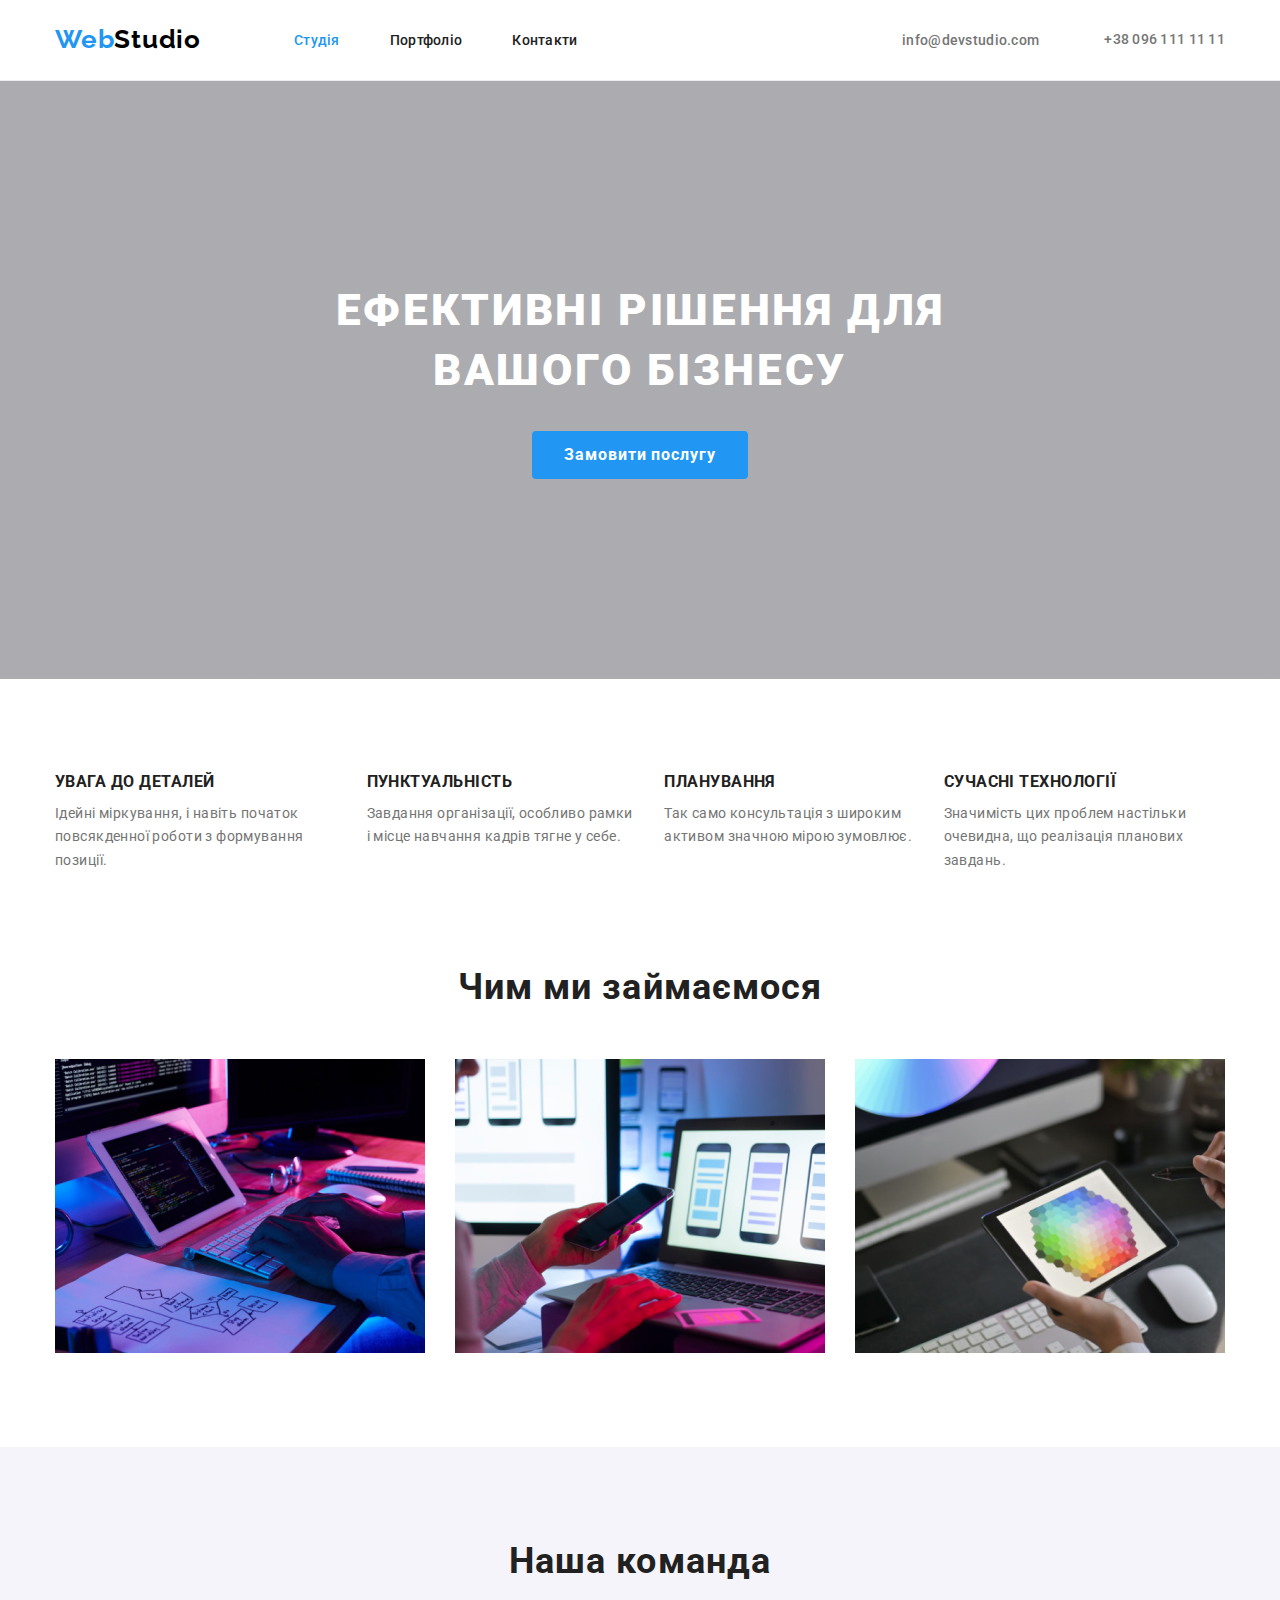
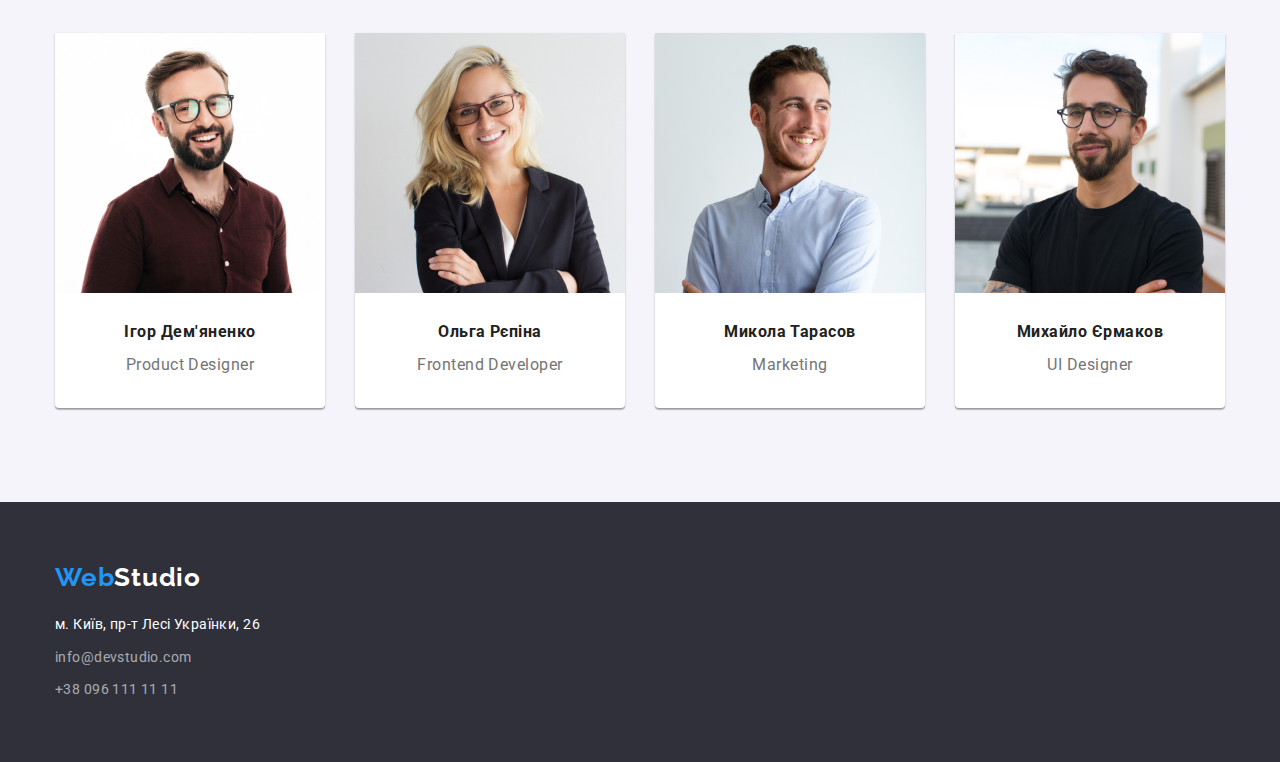
==== index.html @ 18ef6260 "Додано shadow" ====
<!DOCTYPE html>
<html lang="uk">
  <head>
    <meta charset="UTF-8" />
    <meta http-equiv="X-UA-Compatible" content="IE=edge" />
    <meta name="viewport" content="width=device-width, initial-scale=1.0" />
    <link rel="preconnect" href="https://fonts.googleapis.com" />
    <link rel="preconnect" href="https://fonts.gstatic.com" crossorigin />
    <link
      href="https://fonts.googleapis.com/css2?family=Raleway:wght@700&family=Roboto:wght@400;500;700;900&display=swap"
      rel="stylesheet"
    />
    <link
      rel="stylesheet"
      href="https://cdnjs.cloudflare.com/ajax/libs/modern-normalize/1.1.0/modern-normalize.min.css"
    />
    <link rel="stylesheet" href="./css/styles.css" />
    <title>Студія</title>
  </head>
  <body>
    <header>
      <div class="container header-container">
        <div class="header-left">
          <div class="logo-logo">
            <a href="index.html"
              ><span class="logo-blue">Web<span class="logo-black">Studio</span></span></a
            >
          </div>
          <nav class="nav-links">
            <ul class="navigation">
              <li class="navi"><a class="menu active" href="./index.html">Студія</a></li>
              <li class="navi"><a class="menu" href="./portfolio.html">Портфоліо</a></li>
              <li class="navi"><a class="menu" href="">Контакти</a></li>
            </ul>
          </nav>
        </div>

        <div class="header-right">
          <ul class="navigation">
            <li class="navi">
              
              <a class="web-link" href="mailto:info@devstudio.com">info@devstudio.com</a><svg class="icon">
              <use href="./images/symbol-defs.svg#mail"></use>
          </svg>
            </li>
            <li class="navi"><a class="cell" href="call:+3809611111">+38 096 111 11 11</a></li>
          </ul>
        </div>
      </div>
    </header>

    <main>
      <section class="hero">
        <h1>
          Ефективні рішення для<br />
          вашого бізнесу
        </h1>
        <button class="button-1" type="button">Замовити послугу</button>
      </section>
      <section class="section about-us-1">
        <div class="container">
          <!-- <h2>Опис контенту</h2> -->
          <ul class="about-us">
            <li>
              <h3>УВАГА ДО ДЕТАЛЕЙ</h3>
              <p class="tech-skills">
                Ідейні міркування, і навіть початок повсякденної роботи з формування позиції.
              </p>
            </li>
            <li>
              <h3>ПУНКТУАЛЬНІСТЬ</h3>
              <p class="tech-skills">
                Завдання організації, особливо рамки і місце навчання кадрів тягне у себе.
              </p>
            </li>
            <li>
              <h3>ПЛАНУВАННЯ</h3>
              <p class="tech-skills">
                Так само консультація з широким активом значною мірою зумовлює.
              </p>
            </li>
            <li>
              <h3>СУЧАСНІ ТЕХНОЛОГІЇ</h3>
              <p class="tech-skills">
                Значимість цих проблем настільки очевидна, що реалізація планових завдань.
              </p>
            </li>
          </ul>
        </div>
      </section>
      <section class="what-do-we-do">
        <h2>Чим ми займаємося</h2>
        <div class="container">
          <ul class="about-us">
            <li><img src="images/1.jpg" alt="програмування на компютері" width="370" /></li>
            <li>
              <img src="images/2.jpg" alt="розробка додатку для мобільних пристроїв" width="370" />
            </li>
            <li><img src="images/3.jpg" alt="робота з кольорами на планшеті" width="370" /></li>
          </ul>
        </div>
      </section>
      <section class="our-team">
        <h2>Наша команда</h2>
        <div class="container">
          <ul class="stuff">
            <li>
              <img src="images/man1.jpg" alt="Чоловік в окулярах" width="270" />

              <div class="person">
                <h3>Ігор Дем'яненко</h3>
                <p>Product Designer</p>
              </div>
            </li>
            <li>
              <img src="images/woman.jpg" alt="жінка-блондинка" width="270" />

              <div class="person">
                <h3>Ольга Рєпіна</h3>
                <p>Frontend Developer</p>
              </div>
            </li>
            <li>
              <img src="images/man2.jpg" alt="маркетолог" width="270" />

              <div class="person">
                <h3>Микола Тарасов</h3>
                <p>Marketing</p>
                
              </div>
            </li>
            <li>
              <img src="images/man3.jpg" alt="дизайнер" width="270" />

              <div class="person">
                <h3>Михайло Єрмаков</h3>
                <p>UI Designer</p>
              </div>
            </li>
          </ul>
        </div>
      </section>
    </main>
    <footer class="footer">
      <div class="container">
        <div class="container-logo">
          <a href="index.html"
            ><span class="logo-blue">Web<span class="logo-white">Studio</span></span></a
          >
        </div>
        <address class="address">
          <ul class="footer-address">
            <li>
              <a class="place" href="" target="_blank" rel="noopener noreferrer"
                >м. Київ, пр-т Лесі Українки, 26</a
              >
            </li>
            <li><a class="web-link-2" href="mailto:info@devstudio.com">info@devstudio.com</a></li>
            <li><a class="cell-2" href="call:+3809611111">+38 096 111 11 11</a></li>
          </ul>
        </address>
      </div>
    </footer>
  </body>
</html>
---- css/styles.css ----
:root {
  --primary-text-color: #212121;
  --secondary-text-color: #757575;
  --blue-color: #2196f3;
  --white-color: #fff;
  --lightgray-color: #f5f4fa;
}

body {
  font-family: Roboto, sans-serif;
  margin: 0;
}

li {
  margin-left: 0;
}

ul {
  list-style-type: none;
}
a {
  text-decoration: none;
}
.address {
  font-style: normal;
}
address ul {
  padding-left: 0;
}

/* оформляємо header */

header {
  /* width: 1600px; */

  /* padding-top: 24px;
  padding-bottom: 25px; */
  border-bottom: 1px solid #ececec;
}
.header {
  display: flex;
  justify-content: space-between;
  /* margin: 0 auto; */
}

/* logo */



.logo-main {
  margin-right: 93px;
}

.logo-logo{
  padding-bottom: 25px;
  padding-top:24px;
}

.logo-blue {
  margin-right:93px;


  font-family: 'Raleway';
  font-weight: 700;
  font-size: 26px;
  line-height: 1.19;
  /* identical to box height*/

  letter-spacing: 0.03em;

  color: #2196f3;
}

.logo-black {
  color: #000000;
  font-family: 'Raleway';
  font-weight: 700;
  font-size: 26px;
  line-height: 1.19;
  text-decoration: none;
}
.logo-white {
  color: #fff;
  font-family: 'Raleway';
  font-weight: 700;
  font-size: 26px;
  line-height: 1.19;
  text-decoration: none;
}

.navigation {
  display: flex;
  /* justify-content: space-between; */
}

.header-menu {
  display: flex;
  /* justify-content: space-between; */
}

.menu:last-child {
  margin-right: 0;
}

/* .navigation li:not(:last-child) {
  margin-right: 50px;
} */

.navigation:last-child {
  margin-right: 0;
}

.navigation .navi + .navi {
  margin-left: 50px;
}
/* .navigation-2{
  margin-left: auto;
  display: flex;
justify-content: end;
} */

.menu {
  font-family: 'Roboto';

  font-weight: 500;
  font-size: 14px;
  line-height: 1.14;
  letter-spacing: 0.02em;

  color: #212121;
}

.active {
  color: var(--blue-color);
}

.menu:hover,
.menu:focus {
  color: var(--blue-color);
}

.cell {
  color: var(--secondary-text-color);

  font-weight: 500;
  font-size: 14px;
  line-height: 1.14;
  letter-spacing: 0.02em;
}

.cell:hover,
.cell:focus {
  color: var(--blue-color);
}

.cell-2 {
  /* color: var(--secondary-text-color); */
  color: rgba(255, 255, 255, 0.6);

  /* font-weight: 400; */
  font-size: 14px;
  line-height: 1.7;
  /* or 171% */

  letter-spacing: 0.03em;
}

.cell-2:hover,
.cell-2:focus {
  color: var(--blue-color);
}

.web-link {
  color: var(--secondary-text-color);
  font-weight: 500;
  font-size: 14px;
  line-height: 1.14;
  letter-spacing: 0.02em;
}

.web-link:hover,
.web-link:focus {
  color: var(--blue-color);
}

.web-link-2 {
  /* color: var(--secondary-text-color); */
  color: rgba(255, 255, 255, 0.6);
  /* font-weight: 400; */
  font-size: 14px;
  line-height: 1.7;
  /* or 171% */

  letter-spacing: 0.03em;
}
.web-link-2:hover,
.web-link-2:focus {
  color: var(--blue-color);
}

/* contacst-header */
.contacts {
  display: flex;
}

.header {
  /* margin-left: auto;
  margin-right: auto; */

  display: flex;
  justify-content: space-between;
}
.place {
  /* font-weight: 400; */
  font-size: 14px;
  line-height: 1.7;
  padding-top: 0px;
  /* or 171% */

  letter-spacing: 0.03em;
  color: var(--white-color);
}

/*HERO*/

.hero {
  background-image: linear-gradient(rgba(47, 48, 58, 0.4), rgba(47, 48, 58, 0.4)), url(../images/img.jpg);
  background-position: center;
  background-repeat:no-repeat;
  background-size: cover;
  /* background-color: #2f303a; */
  padding-top: 200px;
  padding-bottom: 200px;
  background-size:100%;

}

h1 {
  margin: 0;
  margin-bottom: 30px;
  font-weight: 900;
  font-size: 44px;
  line-height: 1.36;

  text-align: center;
  letter-spacing: 0.06em;
  text-transform: uppercase;

  color: #ffffff;
}
h2 {
  text-align: center;
  font-weight: 700;
  font-size: 36px;
  line-height: 1.16;
  /* text-align: center; */
  letter-spacing: 0.03em;

  color: #212121;
}

h3 {
  font-weight: 700;
  font-size: 16px;
  line-height: 1.14;
  letter-spacing: 0.03em;

  color: #212121;
}

p {
  font-size: 16px;
  line-height: 1.7;

  letter-spacing: 0.03em;

  color: #757575;
}

/* container measurements */
/* container{
  width: 1170px;
  background-color: teal;
} */
.container {
  width: 100%;
  max-width: 1200px;
  /* outline: 5px solid teal; */
  margin-left: auto;
  margin-right: auto;
  padding-left: 15px;
  padding-right: 15px;

  /* justify-content: space-between; */

  /* flex-direction: column; */
  /* align-items: baseline; */
}
.header-container {
  display: flex;
  align-items: center;
  justify-content: space-between;
}

.header-left {
  
  display: flex;
  align-items: center;
}

/* NAVIGATION LINKS */
.nav-links {
  margin-left: auto;
  justify-content: space-between;
}

.navigation:first-child {
  padding-left: 0;
}

.header-links {
  display: flex;
  justify-content: space-between;
}

.about-us {
  /* font-family: 'Roboto'; */

  /* font-weight: 400; */
  font-size: 14px;
  line-height: 1.7;
  /* or 171% */
  padding-left: 0;
  letter-spacing: 0.03em;
  text-align: left;
  color: #757575;
  display: flex;
  /* flex-direction: row; */
  margin-top: 0;
  margin-bottom: 0;
}

.about-us-1 {
  /* font-family: 'Roboto'; */

  /* font-weight: 400; */
  font-size: 14px;
  line-height: 1.7;
  /* or 171% */

  letter-spacing: 0.03em;
  text-align: left;
  color: #757575;
  display: flex;
  /* flex-direction: row; */
  margin-top: 0;
  /* padding-top: 94px;
  padding-bottom: 94px; */
}

.about-us h3 {
  margin: 0;
}

.about-us p {
  margin-bottom: 0;
  text-align: left;
  font-size: 14px;
}
.about-us h3 {
  margin-bottom: 10px;
}

.about-us li + li {
  padding-left: 30px;
}

.section {
  padding-top: 94px;
  padding-bottom: 94px;
}

.our-team {
  background-color: var(--lightgray-color);
  padding-top: 94px;
  padding-bottom: 94px;
}

.our-team h2 {
  margin-bottom: 50px;
  margin-top: 0;
}

.stuff {
  margin: 0;
  text-align: center;
  display: flex;
  padding-left: 0px;
}

.stuff li {
  background-color: var(--white-color);
  box-shadow: 0px 1px 3px rgba(0, 0, 0, 0.12), 0px 1px 1px rgba(0, 0, 0, 0.14),
    0px 2px 1px rgba(0, 0, 0, 0.2);
  border-radius: 0px 0px 4px 4px;
  margin-left: 30px;
}
.stuff li:first-child {
  margin-left: 0;
}

.person {
  padding: 30px;
}

.person h3,
p {
  margin: 0;
}

.person h3 {
  margin-bottom: 10px;
}

section.about-us ul > li > p {
  font-size: 14px;
  line-height: 1.7;
}

/* WHAT-DO-WE-DO */
.what-do-we-do {
  padding-bottom: 94px;
}

.what-do-we-do h2 {
  margin-bottom: 50px;
  margin-top: 0;
}

.button-list-direction {
  display: flex;
  justify-content: center;
  /* margin-top: 94px; */
  margin-bottom: 50px;
  margin-top: 0;
}

.bml {
  margin-left: 8px;
}

.button-list {
  font-family: inherit;

  color: var(--primary-text-color);

  padding: 6px 22px;

  /* margin-left: 8px; */
  width: 130px;
  height: 38px;
  font-weight: 500;
  font-size: 16px;
  line-height: 1.6;

  text-align: center;
  letter-spacing: 0.03em;

  background: #f5f4fa;
  border-radius: 4px;
  text-decoration: none;
  border: 0px;
  cursor: pointer;
}

.button-list-1 {
  color: var(--primary-text-color);
  font-family: inherit;
  padding: 6px 25px;
  /* width: 130px; */
  min-height: 38px;
  font-weight: 500;
  font-size: 16px;
  line-height: 1.6;
  /* identical to box height, or 162% */

  text-align: center;
  letter-spacing: 0.03em;

  background: #f5f4fa;
  border-radius: 4px;
  text-decoration: none;
  border: 0px;
  cursor: pointer;
}

.button-list-direction .bl {
  margin-left: 0;
}

.button-list-direction .bl + .bl {
  margin-left: 0;
}

/* .button-list:first-child{
  margin-left: 0;
} */

.button-list:hover,
.button-list:focus {
  background: var(--blue-color);
  box-shadow: 0px 3px 1px rgba(0, 0, 0, 0.1), 0px 1px 2px rgba(0, 0, 0, 0.08), 0px 2px 2px rgba(0, 0, 0, 0.12);
}

.button-list-1:hover,
.button-list-1:focus {
  background: var(--blue-color);
  box-shadow: 0px 3px 1px rgba(0, 0, 0, 0.1), 0px 1px 2px rgba(0, 0, 0, 0.08), 0px 2px 2px rgba(0, 0, 0, 0.12);
}

.button-list > a {
  color: var(--primary-text-color);
  text-decoration: none;
}

.button-list:hover,
.button-list:focus {
  color: var(--white-color);
}

.button-list-1:hover,
.button-list-1:focus {
  color: var(--white-color);
}

.button-1 {
  background-color: var(--blue-color);
  color: var(--white-color);
  /* font-family: 'Roboto'; */
  margin: auto;
  font-weight: 700;
  font-size: 16px;
  line-height: 1.8;
  /* identical to box height, or 188% */

  display: flex;
  align-items: center;
  text-align: center;
  letter-spacing: 0.06em;
  border: 0px;
  border-radius: 4px;
  cursor: pointer;
  padding: 10px 32px;
}

.button-1 > a {
  color: var(--white-color);
  text-decoration: none;
}

/* work-list */
.work-list {
  display: flex;
  flex-wrap: wrap;
  gap: 30px;
  padding-left:0;
  
}

/* work-list */
/* .work-list {
  margin-bottom: 0;
} */


/* .work-list .work-list-card:nth-child(1n+0){
margin-left:30px;
} */

.work-list li {
  /* margin-bottom: 30px; */
  margin-right: 0px;
  border: 0px solid black;
  background: #ffffff;
  
}

.work-list li:hover{
  box-shadow: 0px 1px 1px rgba(0, 0, 0, 0.12), 0px 4px 4px rgba(0, 0, 0, 0.06), 1px 4px 6px rgba(0, 0, 0, 0.16);
}

img {
  display: block;
}

/* .work-list .work-list-card +.work-list-card{
   margin-left: 30px;

} */

.work-list-card-2 {
  margin-right: 30px;
}
.work-list-card-2:nth-child(3n) {
  margin-right: 0;
}

.work-list-card {
  /* margin-left: 30px; */
  /* border: 1px solid #EEEEEE; */
}

.work-list-card:first-child {
  margin-left: 0px;
}

/* .work-list-card:nth-child(4n){
margin-left:0px;
} */

.work-list-card:nth-child(4),
.work-list-card:nth-child(7) {
  margin-left: 0px;
}

.work-list-card:nth-last-child(-n + 3) {
  margin-bottom: 0;
}

.work-list > li > h2 {
  /* font-family: 'Roboto'; */
  text-align: left;
  font-weight: 700;
  font-size: 18px;
  line-height: 2;
}

.card {
  padding: 20px 24px;
  border-left: 1px solid #eeeeee;
  border-right: 1px solid #eeeeee;
  border-bottom: 1px solid #eeeeee;
}

.work-list-card li {
  margin: 0;
}

.card > h2 {
  text-align: left;
  font-weight: 700;
  font-size: 18px;
  line-height: 2;
  margin: 0;
}

/* footer */
.footer {
  background-color: #2f303a;
  padding-top: 60px;
  padding-bottom: 60px;
}

.container-2 {
  display: flex;
  justify-content: center;
}

.container-logo {
  margin-top: 0px;
  margin-bottom: 20px;
}

.footer-address {
  margin-bottom: 0px;
  margin-top: 0px;
  display: flex;
  flex-direction: column;
  justify-content: space-between;
}

.footer-address li {
  margin-bottom: 9px;
}
.footer-address li:last-of-type {
  margin-bottom: 0;
}


/* ICONS */
.icon{
  width: 15px;
  height: 15px;
}
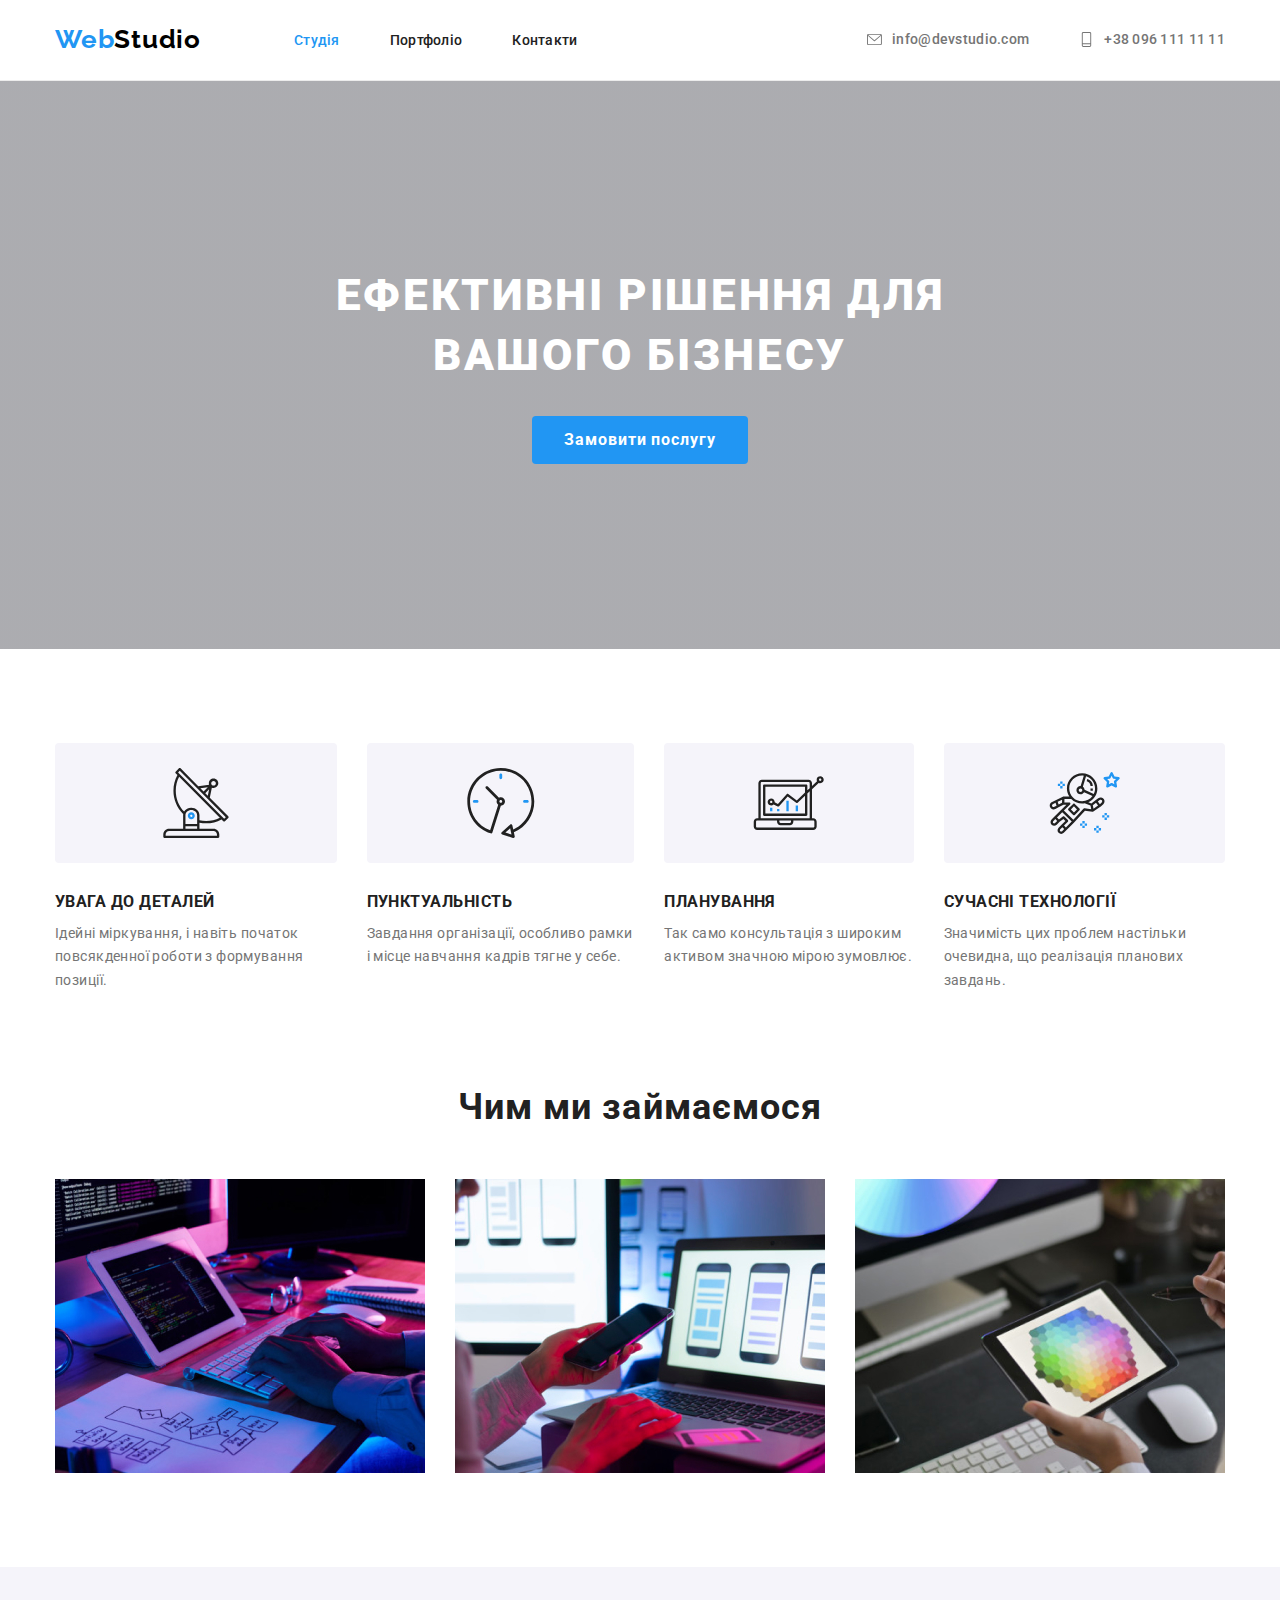
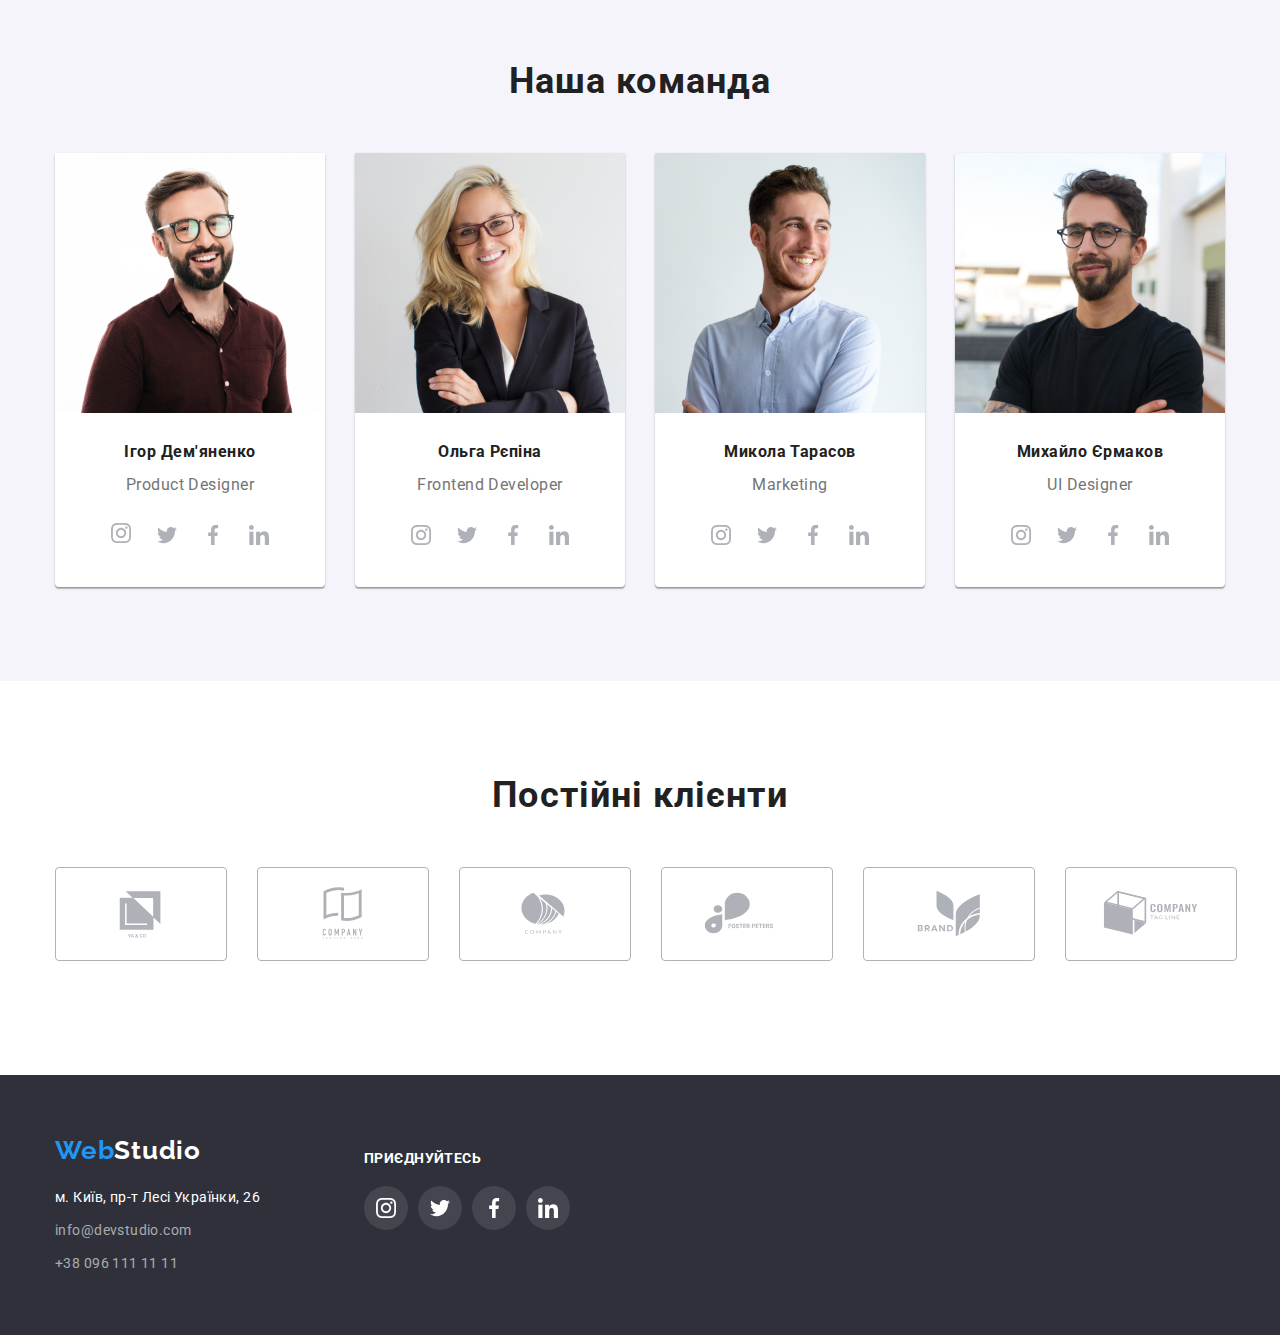
==== commit 1f6b046f: "Здача ДЗ№4" ====
--- a/index.html
+++ b/index.html
@@ -37,13 +37,20 @@
 
         <div class="header-right">
           <ul class="navigation">
+            
             <li class="navi">
               
-              <a class="web-link" href="mailto:info@devstudio.com">info@devstudio.com</a><svg class="icon">
-              <use href="./images/symbol-defs.svg#mail"></use>
-          </svg>
-            </li>
-            <li class="navi"><a class="cell" href="call:+3809611111">+38 096 111 11 11</a></li>
+              <a class="web-link" href="mailto:info@devstudio.com"><svg  class="icon">
+                <use href="./images/symbol-defs.svg#icon-mail"></use>
+              </svg>info@devstudio.com</a
+              >
+            </li>
+            
+            <li class="navi">
+              
+              <a class="web-link" href="call:+3809611111"><svg  class="icon">
+                <use href="./images/symbol-defs.svg#icon-tel"></use>
+              </svg>+38 096 111 11 11</a></li>
           </ul>
         </div>
       </div>
@@ -62,24 +69,36 @@
           <!-- <h2>Опис контенту</h2> -->
           <ul class="about-us">
             <li>
+              <svg  class="icon-section-1">
+                <use href="./images/symbol-defs.svg#icon-anthena"></use>
+              </svg>
               <h3>УВАГА ДО ДЕТАЛЕЙ</h3>
               <p class="tech-skills">
                 Ідейні міркування, і навіть початок повсякденної роботи з формування позиції.
               </p>
             </li>
             <li>
+               <svg  class="icon-section-1">
+                <use href="./images/symbol-defs.svg#icon-clock"></use>
+              </svg>
               <h3>ПУНКТУАЛЬНІСТЬ</h3>
               <p class="tech-skills">
                 Завдання організації, особливо рамки і місце навчання кадрів тягне у себе.
               </p>
             </li>
             <li>
+               <svg  class="icon-section-1">
+                <use href="./images/symbol-defs.svg#icon-diagram"></use>
+              </svg>
               <h3>ПЛАНУВАННЯ</h3>
               <p class="tech-skills">
                 Так само консультація з широким активом значною мірою зумовлює.
               </p>
             </li>
             <li>
+               <svg  class="icon-section-1">
+                <use href="./images/symbol-defs.svg#icon-astronaut"></use>
+              </svg>
               <h3>СУЧАСНІ ТЕХНОЛОГІЇ</h3>
               <p class="tech-skills">
                 Значимість цих проблем настільки очевидна, що реалізація планових завдань.
@@ -110,6 +129,35 @@
               <div class="person">
                 <h3>Ігор Дем'яненко</h3>
                 <p>Product Designer</p>
+                <!-- <ul>
+                  <li class="icn"><a href="http://"><svg  class="icon-personal">
+                <use href="./images/symbol-defs.svg#icon-instagram"></use>
+              </svg></a></li>
+                  <li><a href="http://"><svg  class="icon-personal">
+                <use href="./images/symbol-defs.svg#icon-instagram"></use>
+              </svg></a></li>
+                  <li><a href="http://"><svg  class="icon-personal">
+                <use href="./images/symbol-defs.svg#icon-instagram"></use>
+              </svg></a></li>
+                  <li><a href="http://"><svg  class="icon-personal">
+                <use href="./images/symbol-defs.svg#icon-instagram"></use>
+              </svg></a></li>
+                </ul> -->
+                <!-- !!!!!!!!!!!!!!!!!!!!!!!!!!!!Перший варіант!!!!!!!!!!!!!!!! -->
+                <div class="social-links-personal">
+                  <div class="icon-bg"><a href=""><svg  class="icon-personal">
+                <use href="./images/symbol-defs.svg#icon-instagram"></use>
+              </svg></a></div>
+              <a href=""><div class="icon-bg"><svg  class="icon-personal">
+                <use href="./images/symbol-defs.svg#icon-twitter"></use>
+              </svg></div></a>
+              <a href=""><div class="icon-bg"><svg  class="icon-personal">
+                <use href="./images/symbol-defs.svg#icon-facebook"></use>
+              </svg></div></a>
+              <a href=""><div class="icon-bg"><svg  class="icon-personal">
+                <use href="./images/symbol-defs.svg#icon-linkedin"></use>
+              </svg></div></a>
+              </div>
               </div>
             </li>
             <li>
@@ -118,6 +166,20 @@
               <div class="person">
                 <h3>Ольга Рєпіна</h3>
                 <p>Frontend Developer</p>
+                <div class="social-links-personal">
+                  <a href=""><div class="icon-bg"><svg  class="icon-personal">
+                <use href="./images/symbol-defs.svg#icon-instagram"></use>
+              </svg></div></a>
+              <a href=""><div class="icon-bg"><svg  class="icon-personal">
+                <use href="./images/symbol-defs.svg#icon-twitter"></use>
+              </svg></div></a>
+              <a href=""><div class="icon-bg"><svg  class="icon-personal">
+                <use href="./images/symbol-defs.svg#icon-facebook"></use>
+              </svg></div></a>
+              <a href=""><div class="icon-bg"><svg  class="icon-personal">
+                <use href="./images/symbol-defs.svg#icon-linkedin"></use>
+              </svg></div></a>
+              </div>
               </div>
             </li>
             <li>
@@ -126,7 +188,20 @@
               <div class="person">
                 <h3>Микола Тарасов</h3>
                 <p>Marketing</p>
-                
+                <div class="social-links-personal">
+                  <a href=""><div class="icon-bg"><svg  class="icon-personal">
+                <use href="./images/symbol-defs.svg#icon-instagram"></use>
+              </svg></div></a>
+              <a href=""><div class="icon-bg"><svg  class="icon-personal">
+                <use href="./images/symbol-defs.svg#icon-twitter"></use>
+              </svg></div></a>
+              <a href=""><div class="icon-bg"><svg  class="icon-personal">
+                <use href="./images/symbol-defs.svg#icon-facebook"></use>
+              </svg></div></a>
+              <a href=""><div class="icon-bg"><svg  class="icon-personal">
+                <use href="./images/symbol-defs.svg#icon-linkedin"></use>
+              </svg></div></a>
+              </div>
               </div>
             </li>
             <li>
@@ -135,14 +210,54 @@
               <div class="person">
                 <h3>Михайло Єрмаков</h3>
                 <p>UI Designer</p>
-              </div>
-            </li>
-          </ul>
+                <div class="social-links-personal">
+                  <a href=""><div class="icon-bg"><svg  class="icon-personal">
+                <use href="./images/symbol-defs.svg#icon-instagram"></use>
+              </svg></div></a>
+              <a href=""><div class="icon-bg"><svg  class="icon-personal">
+                <use href="./images/symbol-defs.svg#icon-twitter"></use>
+              </svg></div></a>
+              <a href=""><div class="icon-bg"><svg  class="icon-personal">
+                <use href="./images/symbol-defs.svg#icon-facebook"></use>
+              </svg></div></a>
+              <a href=""><div class="icon-bg"><svg  class="icon-personal">
+                <use href="./images/symbol-defs.svg#icon-linkedin"></use>
+              </svg></div></a>
+              </div>
+              </div>
+            </li>
+          </ul>
+        </div>
+      </section>
+      <section class="our-clients">
+        <div class="container">
+        <h2>Постійні клієнти</h2>
+        <ul class="brand">
+          <li><a href=""><svg width="106" height="60" class="icon-section-3">
+                <use href="./images/symbol-defs.svg#icon-logo"></use>
+              </svg></li></a>
+          <li><a href=""><svg  class="icon-section-3">
+                <use href="./images/symbol-defs.svg#icon-logo-1"></use>
+              </svg></li></a>
+          <li><a href=""><svg  class="icon-section-3">
+                <use href="./images/symbol-defs.svg#icon-logo-2"></use>
+              </svg></li></a>
+          <li><a href=""><svg  class="icon-section-3">
+                <use href="./images/symbol-defs.svg#icon-logo-3"></use>
+              </svg></li></a>
+          <li><a href=""><svg  class="icon-section-3">
+                <use href="./images/symbol-defs.svg#icon-logo-4"></use>
+              </svg></li></a>
+          <li><a href=""><svg  class="icon-section-3">
+                <use href="./images/symbol-defs.svg#icon-logo-5"></use>
+              </svg></li></a>
+        </ul>
         </div>
       </section>
     </main>
     <footer class="footer">
-      <div class="container">
+      <div class="container footer-container">
+       <div>
         <div class="container-logo">
           <a href="index.html"
             ><span class="logo-blue">Web<span class="logo-white">Studio</span></span></a
@@ -159,6 +274,27 @@
             <li><a class="cell-2" href="call:+3809611111">+38 096 111 11 11</a></li>
           </ul>
         </address>
+        </div>
+        <div>
+     
+<div class="footer-soc-links"><p class="footer-p">Приєднуйтесь</p>
+      <div class="footer-social-links">
+        
+                  <a href=""><div class="icon-bg-footer"><svg  class="icon-footer">
+                <use href="./images/symbol-defs.svg#icon-instagram"></use>
+              </svg></div></a>
+              <a href=""><div class="icon-bg-footer"><svg  class="icon-footer">
+                <use href="./images/symbol-defs.svg#icon-twitter"></use>
+              </svg></div>
+              <a href=""><div class="icon-bg-footer"><svg  class="icon-footer">
+                <use href="./images/symbol-defs.svg#icon-facebook"></use>
+              </svg></div></a>
+              <a href=""><div class="icon-bg-footer"><svg  class="icon-footer">
+                <use href="./images/symbol-defs.svg#icon-linkedin"></use>
+              </svg></div></a>
+              </div>
+              </div>
+               </div>
       </div>
     </footer>
   </body>
--- a/css/styles.css
+++ b/css/styles.css
@@ -45,20 +45,17 @@
 
 /* logo */
 
-
-
 .logo-main {
   margin-right: 93px;
 }
 
-.logo-logo{
+.logo-logo {
   padding-bottom: 25px;
-  padding-top:24px;
+  padding-top: 24px;
 }
 
 .logo-blue {
-  margin-right:93px;
-
+  margin-right: 93px;
 
   font-family: 'Raleway';
   font-weight: 700;
@@ -176,6 +173,9 @@
   font-size: 14px;
   line-height: 1.14;
   letter-spacing: 0.02em;
+  display: flex;
+  padding-top: 15px;
+  padding-bottom: 15px;
 }
 
 .web-link:hover,
@@ -224,15 +224,15 @@
 /*HERO*/
 
 .hero {
-  background-image: linear-gradient(rgba(47, 48, 58, 0.4), rgba(47, 48, 58, 0.4)), url(../images/img.jpg);
+  background-image: linear-gradient(rgba(47, 48, 58, 0.4), rgba(47, 48, 58, 0.4)),
+    url(../images/img.jpg);
   background-position: center;
-  background-repeat:no-repeat;
+  background-repeat: no-repeat;
   background-size: cover;
   /* background-color: #2f303a; */
-  padding-top: 200px;
-  padding-bottom: 200px;
-  background-size:100%;
-
+  padding-top: 185px;
+  padding-bottom: 185px;
+  background-size: 100%;
 }
 
 h1 {
@@ -303,7 +303,6 @@
 }
 
 .header-left {
-  
   display: flex;
   align-items: center;
 }
@@ -324,8 +323,8 @@
 }
 
 .about-us {
-  /* font-family: 'Roboto'; */
-
+  width:100%;
+gap: 30px;
   /* font-weight: 400; */
   font-size: 14px;
   line-height: 1.7;
@@ -371,9 +370,9 @@
   margin-bottom: 10px;
 }
 
-.about-us li + li {
+/* .about-us li + li {
   padding-left: 30px;
-}
+} */
 
 .section {
   padding-top: 94px;
@@ -411,6 +410,7 @@
 
 .person {
   padding: 30px;
+  /* height: 168px; */
 }
 
 .person h3,
@@ -509,13 +509,15 @@
 .button-list:hover,
 .button-list:focus {
   background: var(--blue-color);
-  box-shadow: 0px 3px 1px rgba(0, 0, 0, 0.1), 0px 1px 2px rgba(0, 0, 0, 0.08), 0px 2px 2px rgba(0, 0, 0, 0.12);
+  box-shadow: 0px 3px 1px rgba(0, 0, 0, 0.1), 0px 1px 2px rgba(0, 0, 0, 0.08),
+    0px 2px 2px rgba(0, 0, 0, 0.12);
 }
 
 .button-list-1:hover,
 .button-list-1:focus {
   background: var(--blue-color);
-  box-shadow: 0px 3px 1px rgba(0, 0, 0, 0.1), 0px 1px 2px rgba(0, 0, 0, 0.08), 0px 2px 2px rgba(0, 0, 0, 0.12);
+  box-shadow: 0px 3px 1px rgba(0, 0, 0, 0.1), 0px 1px 2px rgba(0, 0, 0, 0.08),
+    0px 2px 2px rgba(0, 0, 0, 0.12);
 }
 
 .button-list > a {
@@ -563,15 +565,13 @@
   display: flex;
   flex-wrap: wrap;
   gap: 30px;
-  padding-left:0;
-  
+  padding-left: 0;
 }
 
 /* work-list */
 /* .work-list {
   margin-bottom: 0;
 } */
-
 
 /* .work-list .work-list-card:nth-child(1n+0){
 margin-left:30px;
@@ -582,11 +582,11 @@
   margin-right: 0px;
   border: 0px solid black;
   background: #ffffff;
-  
-}
-
-.work-list li:hover{
-  box-shadow: 0px 1px 1px rgba(0, 0, 0, 0.12), 0px 4px 4px rgba(0, 0, 0, 0.06), 1px 4px 6px rgba(0, 0, 0, 0.16);
+}
+
+.work-list li:hover {
+  box-shadow: 0px 1px 1px rgba(0, 0, 0, 0.12), 0px 4px 4px rgba(0, 0, 0, 0.06),
+    1px 4px 6px rgba(0, 0, 0, 0.16);
 }
 
 img {
@@ -659,6 +659,8 @@
   background-color: #2f303a;
   padding-top: 60px;
   padding-bottom: 60px;
+  display: flex;
+  justify-content: end;
 }
 
 .container-2 {
@@ -686,9 +688,195 @@
   margin-bottom: 0;
 }
 
-
 /* ICONS */
-.icon{
+.icon {
   width: 15px;
   height: 15px;
+  margin-right: 10px;
+  fill:currentColor;
+}
+.icon:hover {
+  fill: #2196f3;
+}
+
+.icon-section-1 {
+  display: flex;
+  justify-content: center;
+  width: calc(100%);
+  height: 70px;
+
+  box-sizing: content-box;
+  padding-top: 25px;
+  padding-bottom: 25px;
+  margin-bottom: 30px;
+
+  background: #f5f4fa;
+  border-radius: 4px;
+}
+
+/* .navi {
+  display: flex;
+  padding-top: 15px;
+  padding-bottom: 15px;
+} */
+
+.social-links-personal {
+  display: flex;
+  justify-content: space-between;
+  align-items: stretch;
+  margin-left: 14px;
+  margin-right: 14px;
+  padding-top: 15px;
+}
+
+.icon-personal {
+  width: 20px;
+  height: 20px;
+  gap: 10px;
+  fill: #afb1b8;
+}
+.icon-personal:hover {
+  fill: #fff;
+  /* width:44px;
+  height: 44px; */
+}
+
+.icon-bg {
+  display: flex;
+  justify-content: center;
+  align-items: center;
+  width: 44px;
+  height: 44px;
+  border-radius: 50%;
+  background-color: red;
+  width: 44px;
+  height: 44px;
+  border-radius: 50%;
+  background-color: rgb(255, 255, 255);
+}
+
+.icon-bg:hover {
+  background-color: #2196f3;
+}
+
+.icon-bg:hover .icon-personal,
+.icon-bg:focus .icon-personal {
+  fill: white;
+}
+
+/* OUR-CLIENTS */
+.our-clients {
+  background-color: var(--white-color);
+  padding-top: 94px;
+  padding-bottom: 94px;
+}
+
+.our-clients h2 {
+  margin-bottom: 50px;
+  margin-top: 0;
+}
+
+.brand {
+  display: flex;
+  justify-content: space-between;
+  gap: 30px;
+  padding-left: 0;
+}
+
+.icon-section-2 {
+  display: flex;
+  justify-content: center;
+  width: 100%;
+  height: 92px;
+
+  border: 1px solid #afb1b8;
+  border-radius: 4px;
+}
+
+.icon-section-3 {
+ box-sizing: content-box;
+  width: 106px;
+  height: 60px;
+  fill: #AFB1B8;
+  padding: 16px 32px;
+
+  border: 1px solid #afb1b8;
+  border-radius: 4px;
+}
+
+.icon-section-3:hover {
+fill: #2196F3;
+border: 1px solid#2196F3;
+  border-radius: 4px;
+}
+
+.footer-social-links {
+  display: flex;
+  gap: 10px;
+}
+
+.footer-social-links {
+  display: flex;
+  justify-content: center;
+  margin-left: 70px;
+}
+
+.footer-container {
+  display: flex;
+  align-items: center;
+}
+
+.footer-p {
+  font-weight: 700;
+  font-size: 14px;
+  line-height: 16px;
+  letter-spacing: 0.03em;
+  text-transform: uppercase;
+  color: #ffffff;
+  margin-bottom: 20px;
+  margin-left: 70px;
+}
+
+.footer-soc-pics {
+  padding-bottom: 60px;
+}
+
+.footer-soc-links {
+  padding-bottom: 30px;
+}
+
+
+.icon-footer {
+  width: 20px;
+  height: 20px;
+  gap: 10px;
+  fill: #fff;
+ 
+ 
+}
+
+
+
+.icon-footer:hover {
+  fill: #fff;
+  /* width:44px;
+  height: 44px; */
+}
+
+.icon-bg-footer {
+  display: flex;
+  justify-content: center;
+  align-items: center;
+  width: 44px;
+  height: 44px;
+  border-radius: 50%;
+  background-color: red;
+  width: 44px;
+  height: 44px;
+  border-radius: 50%;
+  background: rgba(255, 255, 255, 0.1);
+}
+
+.icon-bg-footer:hover {
+  background-color: #2196f3;
 }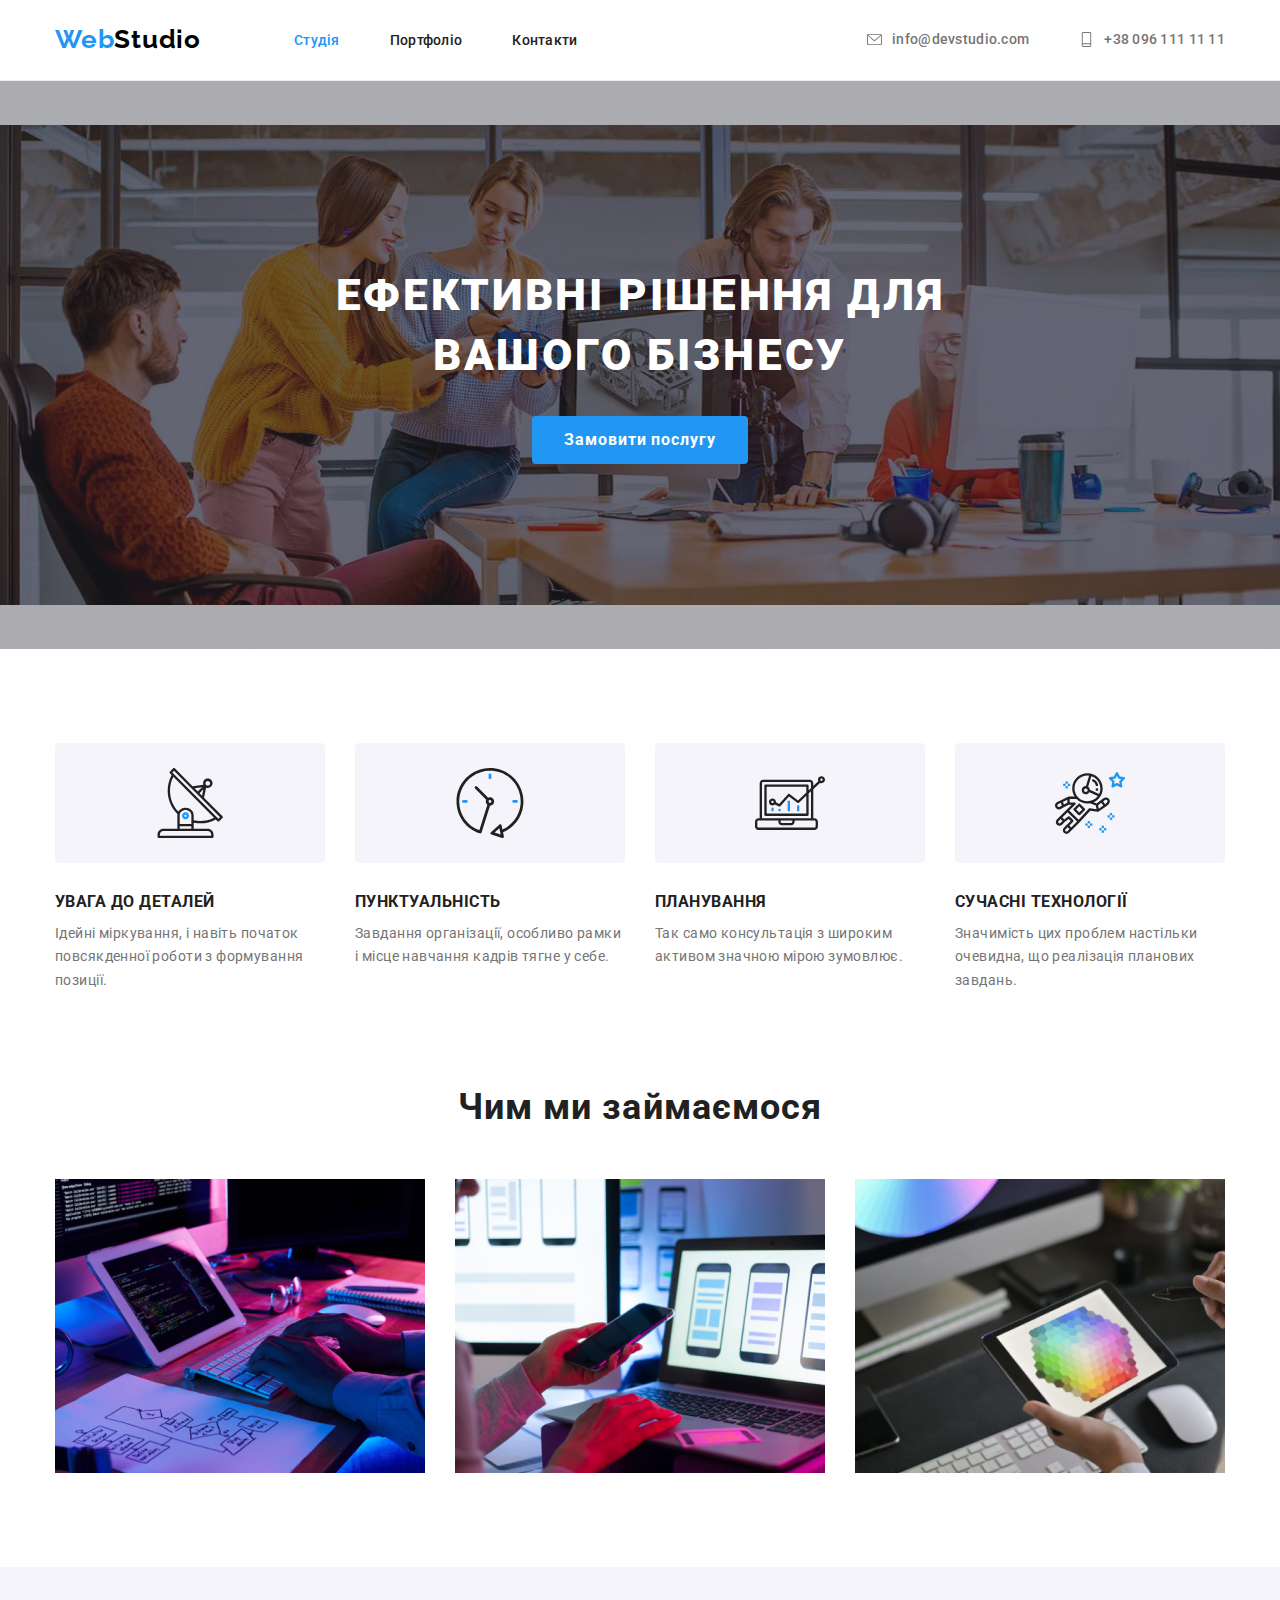
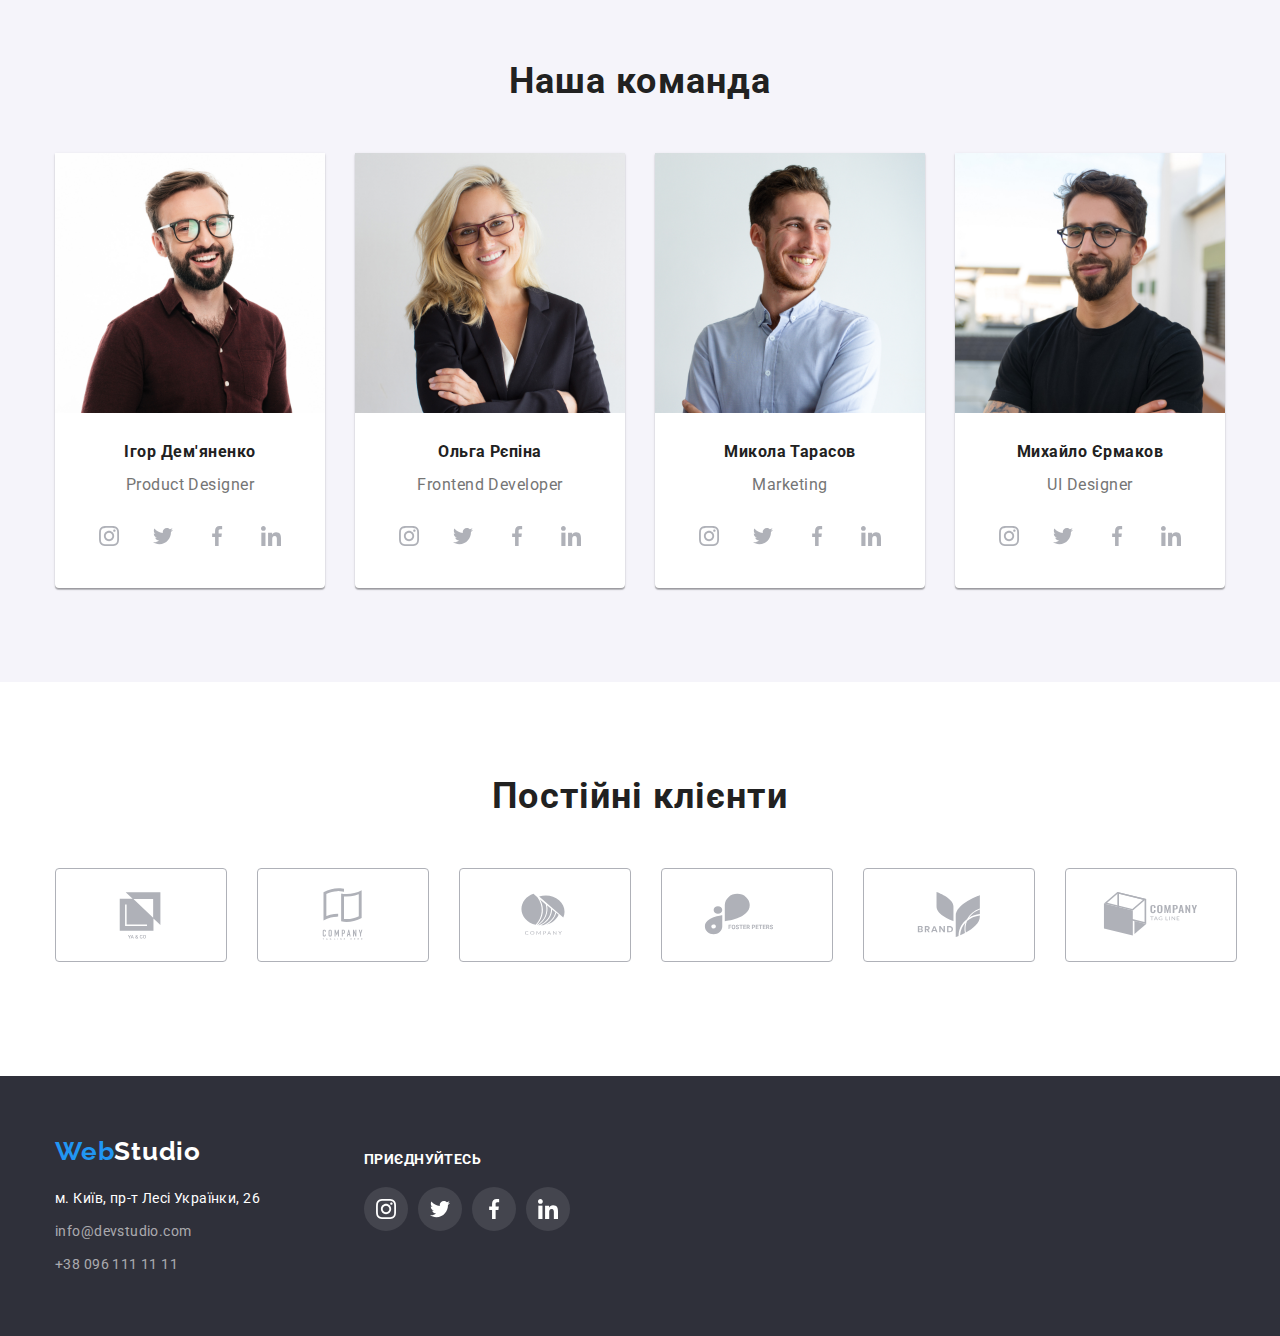
==== commit d3e3b63b: "Виправлення по дз" ====
--- a/index.html
+++ b/index.html
@@ -68,8 +68,8 @@
         <div class="container">
           <!-- <h2>Опис контенту</h2> -->
           <ul class="about-us">
-            <li>
-              <svg  class="icon-section-1">
+            <li >
+              <svg class="icon-section-1"  width="70" height="70" >
                 <use href="./images/symbol-defs.svg#icon-anthena"></use>
               </svg>
               <h3>УВАГА ДО ДЕТАЛЕЙ</h3>
@@ -77,8 +77,8 @@
                 Ідейні міркування, і навіть початок повсякденної роботи з формування позиції.
               </p>
             </li>
-            <li>
-               <svg  class="icon-section-1">
+            <li  >
+               <svg class="icon-section-1">
                 <use href="./images/symbol-defs.svg#icon-clock"></use>
               </svg>
               <h3>ПУНКТУАЛЬНІСТЬ</h3>
@@ -86,8 +86,8 @@
                 Завдання організації, особливо рамки і місце навчання кадрів тягне у себе.
               </p>
             </li>
-            <li>
-               <svg  class="icon-section-1">
+            <li  >
+               <svg class="icon-section-1">
                 <use href="./images/symbol-defs.svg#icon-diagram"></use>
               </svg>
               <h3>ПЛАНУВАННЯ</h3>
@@ -95,8 +95,8 @@
                 Так само консультація з широким активом значною мірою зумовлює.
               </p>
             </li>
-            <li>
-               <svg  class="icon-section-1">
+            <li >
+               <svg class="icon-section-1">
                 <use href="./images/symbol-defs.svg#icon-astronaut"></use>
               </svg>
               <h3>СУЧАСНІ ТЕХНОЛОГІЇ</h3>
@@ -129,35 +129,20 @@
               <div class="person">
                 <h3>Ігор Дем'яненко</h3>
                 <p>Product Designer</p>
-                <!-- <ul>
-                  <li class="icn"><a href="http://"><svg  class="icon-personal">
-                <use href="./images/symbol-defs.svg#icon-instagram"></use>
-              </svg></a></li>
-                  <li><a href="http://"><svg  class="icon-personal">
-                <use href="./images/symbol-defs.svg#icon-instagram"></use>
-              </svg></a></li>
-                  <li><a href="http://"><svg  class="icon-personal">
-                <use href="./images/symbol-defs.svg#icon-instagram"></use>
-              </svg></a></li>
-                  <li><a href="http://"><svg  class="icon-personal">
-                <use href="./images/symbol-defs.svg#icon-instagram"></use>
-              </svg></a></li>
-                </ul> -->
-                <!-- !!!!!!!!!!!!!!!!!!!!!!!!!!!!Перший варіант!!!!!!!!!!!!!!!! -->
-                <div class="social-links-personal">
-                  <div class="icon-bg"><a href=""><svg  class="icon-personal">
-                <use href="./images/symbol-defs.svg#icon-instagram"></use>
-              </svg></a></div>
-              <a href=""><div class="icon-bg"><svg  class="icon-personal">
-                <use href="./images/symbol-defs.svg#icon-twitter"></use>
-              </svg></div></a>
-              <a href=""><div class="icon-bg"><svg  class="icon-personal">
-                <use href="./images/symbol-defs.svg#icon-facebook"></use>
-              </svg></div></a>
-              <a href=""><div class="icon-bg"><svg  class="icon-personal">
-                <use href="./images/symbol-defs.svg#icon-linkedin"></use>
-              </svg></div></a>
-              </div>
+               <ul class="social-links-personal-1">
+                 <li> <a href=""><div class="icon-bg"><svg  class="icon-personal">
+                <use href="./images/symbol-defs.svg#icon-instagram"></use>
+              </svg></div></a></li>
+              <li><a href=""><div class="icon-bg"><svg  class="icon-personal">
+                <use href="./images/symbol-defs.svg#icon-twitter"></use>
+              </svg></div></a></li>
+              <li><a href=""><div class="icon-bg"><svg  class="icon-personal">
+                <use href="./images/symbol-defs.svg#icon-facebook"></use>
+              </svg></div></a></li>
+              <li><a href=""><div class="icon-bg"><svg  class="icon-personal">
+                <use href="./images/symbol-defs.svg#icon-linkedin"></use>
+              </svg></div></a></li>
+            </ul>
               </div>
             </li>
             <li>
@@ -166,20 +151,20 @@
               <div class="person">
                 <h3>Ольга Рєпіна</h3>
                 <p>Frontend Developer</p>
-                <div class="social-links-personal">
-                  <a href=""><div class="icon-bg"><svg  class="icon-personal">
-                <use href="./images/symbol-defs.svg#icon-instagram"></use>
-              </svg></div></a>
-              <a href=""><div class="icon-bg"><svg  class="icon-personal">
-                <use href="./images/symbol-defs.svg#icon-twitter"></use>
-              </svg></div></a>
-              <a href=""><div class="icon-bg"><svg  class="icon-personal">
-                <use href="./images/symbol-defs.svg#icon-facebook"></use>
-              </svg></div></a>
-              <a href=""><div class="icon-bg"><svg  class="icon-personal">
-                <use href="./images/symbol-defs.svg#icon-linkedin"></use>
-              </svg></div></a>
-              </div>
+                <ul class="social-links-personal-1">
+                 <li> <a href=""><div class="icon-bg"><svg  class="icon-personal">
+                <use href="./images/symbol-defs.svg#icon-instagram"></use>
+              </svg></div></a></li>
+              <li><a href=""><div class="icon-bg"><svg  class="icon-personal">
+                <use href="./images/symbol-defs.svg#icon-twitter"></use>
+              </svg></div></a></li>
+              <li><a href=""><div class="icon-bg"><svg  class="icon-personal">
+                <use href="./images/symbol-defs.svg#icon-facebook"></use>
+              </svg></div></a></li>
+              <li><a href=""><div class="icon-bg"><svg  class="icon-personal">
+                <use href="./images/symbol-defs.svg#icon-linkedin"></use>
+              </svg></div></a></li>
+            </ul>
               </div>
             </li>
             <li>
@@ -188,20 +173,20 @@
               <div class="person">
                 <h3>Микола Тарасов</h3>
                 <p>Marketing</p>
-                <div class="social-links-personal">
-                  <a href=""><div class="icon-bg"><svg  class="icon-personal">
-                <use href="./images/symbol-defs.svg#icon-instagram"></use>
-              </svg></div></a>
-              <a href=""><div class="icon-bg"><svg  class="icon-personal">
-                <use href="./images/symbol-defs.svg#icon-twitter"></use>
-              </svg></div></a>
-              <a href=""><div class="icon-bg"><svg  class="icon-personal">
-                <use href="./images/symbol-defs.svg#icon-facebook"></use>
-              </svg></div></a>
-              <a href=""><div class="icon-bg"><svg  class="icon-personal">
-                <use href="./images/symbol-defs.svg#icon-linkedin"></use>
-              </svg></div></a>
-              </div>
+                <ul class="social-links-personal-1">
+                 <li> <a href=""><div class="icon-bg"><svg  class="icon-personal">
+                <use href="./images/symbol-defs.svg#icon-instagram"></use>
+              </svg></div></a></li>
+              <li><a href=""><div class="icon-bg"><svg  class="icon-personal">
+                <use href="./images/symbol-defs.svg#icon-twitter"></use>
+              </svg></div></a></li>
+              <li><a href=""><div class="icon-bg"><svg  class="icon-personal">
+                <use href="./images/symbol-defs.svg#icon-facebook"></use>
+              </svg></div></a></li>
+              <li><a href=""><div class="icon-bg"><svg  class="icon-personal">
+                <use href="./images/symbol-defs.svg#icon-linkedin"></use>
+              </svg></div></a></li>
+            </ul>
               </div>
             </li>
             <li>
@@ -210,20 +195,20 @@
               <div class="person">
                 <h3>Михайло Єрмаков</h3>
                 <p>UI Designer</p>
-                <div class="social-links-personal">
-                  <a href=""><div class="icon-bg"><svg  class="icon-personal">
-                <use href="./images/symbol-defs.svg#icon-instagram"></use>
-              </svg></div></a>
-              <a href=""><div class="icon-bg"><svg  class="icon-personal">
-                <use href="./images/symbol-defs.svg#icon-twitter"></use>
-              </svg></div></a>
-              <a href=""><div class="icon-bg"><svg  class="icon-personal">
-                <use href="./images/symbol-defs.svg#icon-facebook"></use>
-              </svg></div></a>
-              <a href=""><div class="icon-bg"><svg  class="icon-personal">
-                <use href="./images/symbol-defs.svg#icon-linkedin"></use>
-              </svg></div></a>
-              </div>
+               <ul class="social-links-personal-1">
+                 <li> <a href=""><div class="icon-bg"><svg  class="icon-personal">
+                <use href="./images/symbol-defs.svg#icon-instagram"></use>
+              </svg></div></a></li>
+              <li><a href=""><div class="icon-bg"><svg  class="icon-personal">
+                <use href="./images/symbol-defs.svg#icon-twitter"></use>
+              </svg></div></a></li>
+              <li><a href=""><div class="icon-bg"><svg  class="icon-personal">
+                <use href="./images/symbol-defs.svg#icon-facebook"></use>
+              </svg></div></a></li>
+              <li><a href=""><div class="icon-bg"><svg  class="icon-personal">
+                <use href="./images/symbol-defs.svg#icon-linkedin"></use>
+              </svg></div></a></li>
+            </ul>
               </div>
             </li>
           </ul>
--- a/css/styles.css
+++ b/css/styles.css
@@ -221,11 +221,11 @@
   color: var(--white-color);
 }
 
-/*HERO*/
+/* HEROHero */
 
 .hero {
   background-image: linear-gradient(rgba(47, 48, 58, 0.4), rgba(47, 48, 58, 0.4)),
-    url(../images/img.jpg);
+    url(../images/hero.jpg);
   background-position: center;
   background-repeat: no-repeat;
   background-size: cover;
@@ -323,7 +323,8 @@
 }
 
 .about-us {
-  width:100%;
+ 
+  
 gap: 30px;
   /* font-weight: 400; */
   font-size: 14px;
@@ -395,6 +396,7 @@
   text-align: center;
   display: flex;
   padding-left: 0px;
+  gap: 30px;
 }
 
 .stuff li {
@@ -402,14 +404,14 @@
   box-shadow: 0px 1px 3px rgba(0, 0, 0, 0.12), 0px 1px 1px rgba(0, 0, 0, 0.14),
     0px 2px 1px rgba(0, 0, 0, 0.2);
   border-radius: 0px 0px 4px 4px;
-  margin-left: 30px;
+  /* margin-left: 30px; */
 }
 .stuff li:first-child {
   margin-left: 0;
 }
 
 .person {
-  padding: 30px;
+  /* padding: 30px; */
   /* height: 168px; */
 }
 
@@ -420,6 +422,7 @@
 
 .person h3 {
   margin-bottom: 10px;
+  margin-top: 30px;
 }
 
 section.about-us ul > li > p {
@@ -682,7 +685,7 @@
 }
 
 .footer-address li {
-  margin-bottom: 9px;
+  margin-bottom: 9px;ection-1
 }
 .footer-address li:last-of-type {
   margin-bottom: 0;
@@ -702,10 +705,10 @@
 .icon-section-1 {
   display: flex;
   justify-content: center;
-  width: calc(100%);
-  height: 70px;
-
-  box-sizing: content-box;
+  flex-wrap: wrap;
+width:270px;
+  height: 120px;
+  
   padding-top: 25px;
   padding-bottom: 25px;
   margin-bottom: 30px;
@@ -729,16 +732,32 @@
   padding-top: 15px;
 }
 
+.social-links-personal-1 {
+  display: flex;
+  justify-content: center;
+  align-items: stretch;
+  margin-left: 14px;
+  margin-right: 14px;
+  padding-top: 16px;
+  padding-bottom: 30px;
+  padding-left: 0;
+  gap: 10px;
+  
+}
+.social-links-personal-1 li{
+  box-shadow: none;
+}
+
+
 .icon-personal {
   width: 20px;
   height: 20px;
   gap: 10px;
   fill: #afb1b8;
 }
+.icon-personal:focus,
 .icon-personal:hover {
   fill: #fff;
-  /* width:44px;
-  height: 44px; */
 }
 
 .icon-bg {
@@ -755,14 +774,18 @@
   background-color: rgb(255, 255, 255);
 }
 
+
 .icon-bg:hover {
   background-color: #2196f3;
 }
+a:focus .icon-bg{
+   background-color: #2196f3;
+}
 
 .icon-bg:hover .icon-personal,
-.icon-bg:focus .icon-personal {
+ .icon-bg:focus .icon-personal {
   fill: white;
-}
+} 
 
 /* OUR-CLIENTS */
 .our-clients {
@@ -809,6 +832,17 @@
 border: 1px solid#2196F3;
   border-radius: 4px;
 }
+
+a:focus .icon-section-3 {
+fill: #2196F3;
+border: 1px solid#2196F3;
+  border-radius: 4px;
+}
+
+a:focus .icon-personal{
+  fill:white;
+}
+
 
 .footer-social-links {
   display: flex;
@@ -862,6 +896,7 @@
   /* width:44px;
   height: 44px; */
 }
+
 
 .icon-bg-footer {
   display: flex;
@@ -879,4 +914,8 @@
 
 .icon-bg-footer:hover {
   background-color: #2196f3;
+}
+
+a:focus .icon-bg-footer {
+  background-color: #2196f3;
 }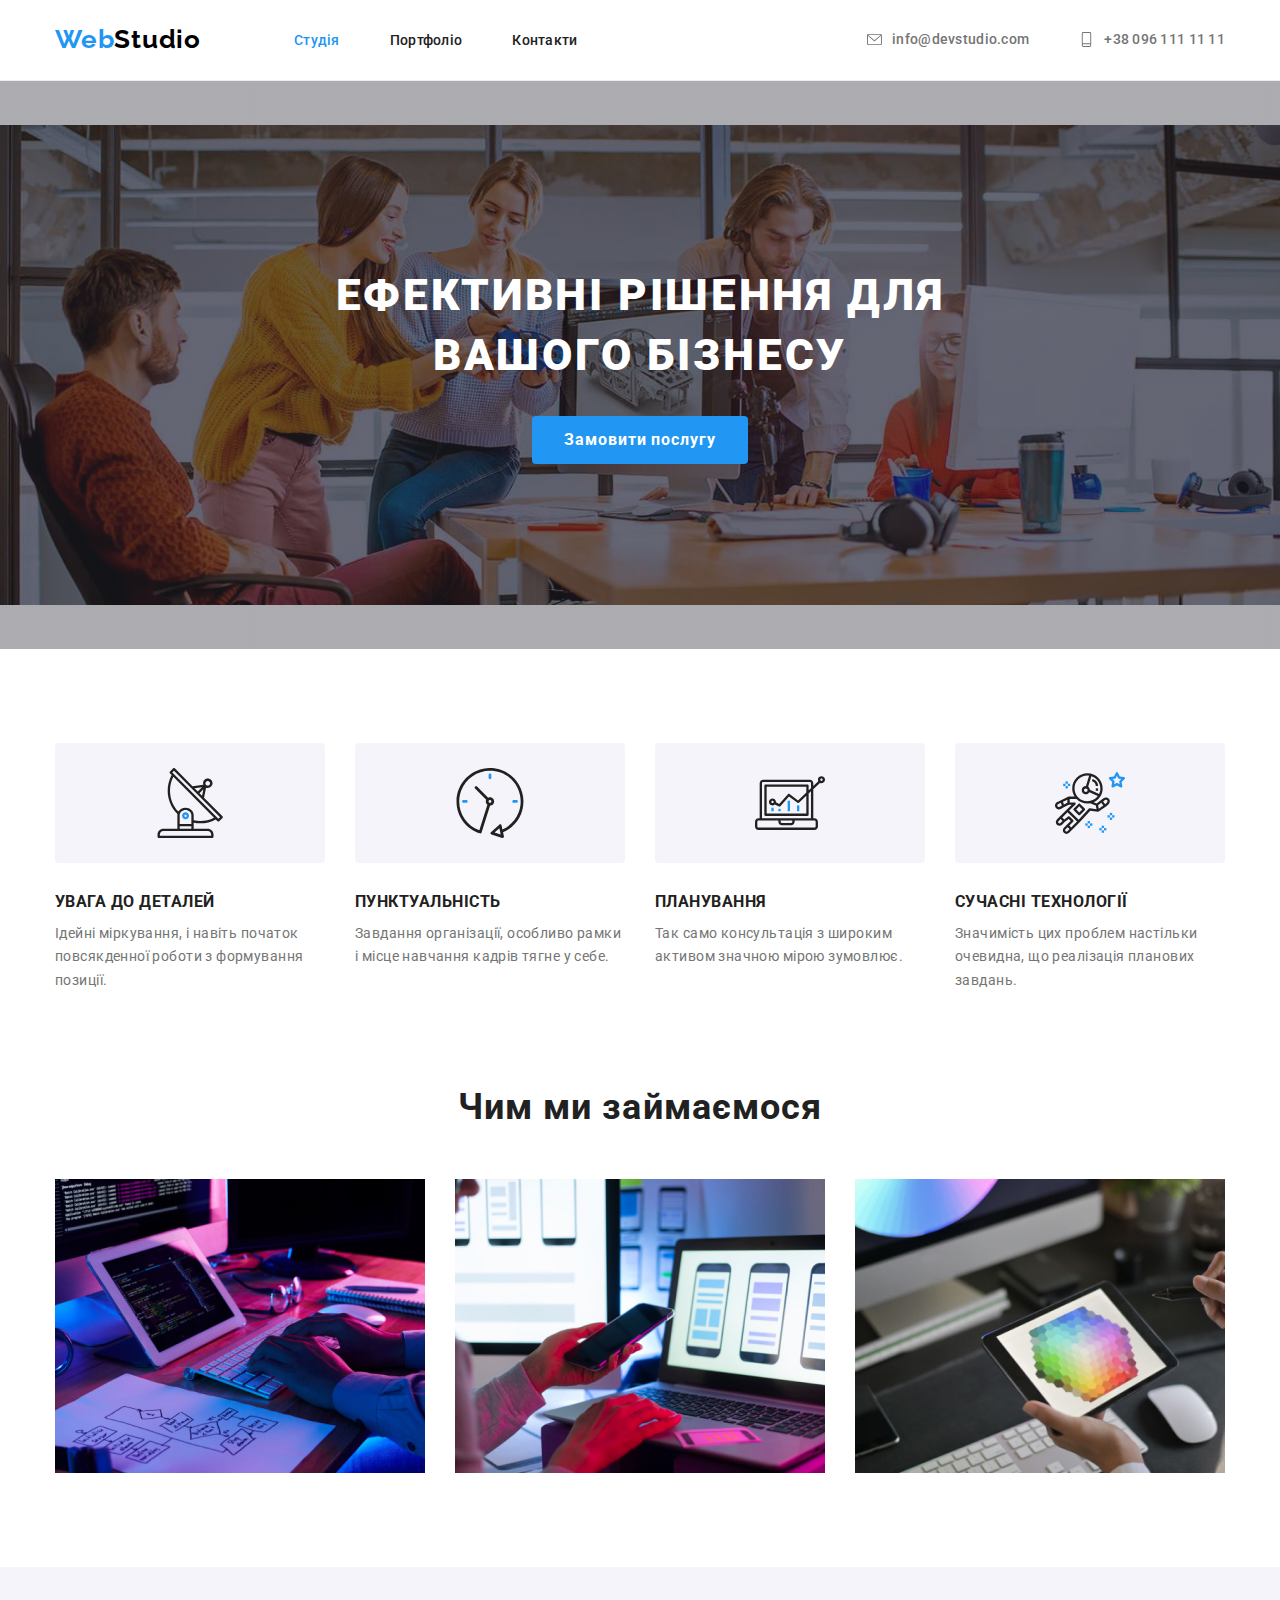
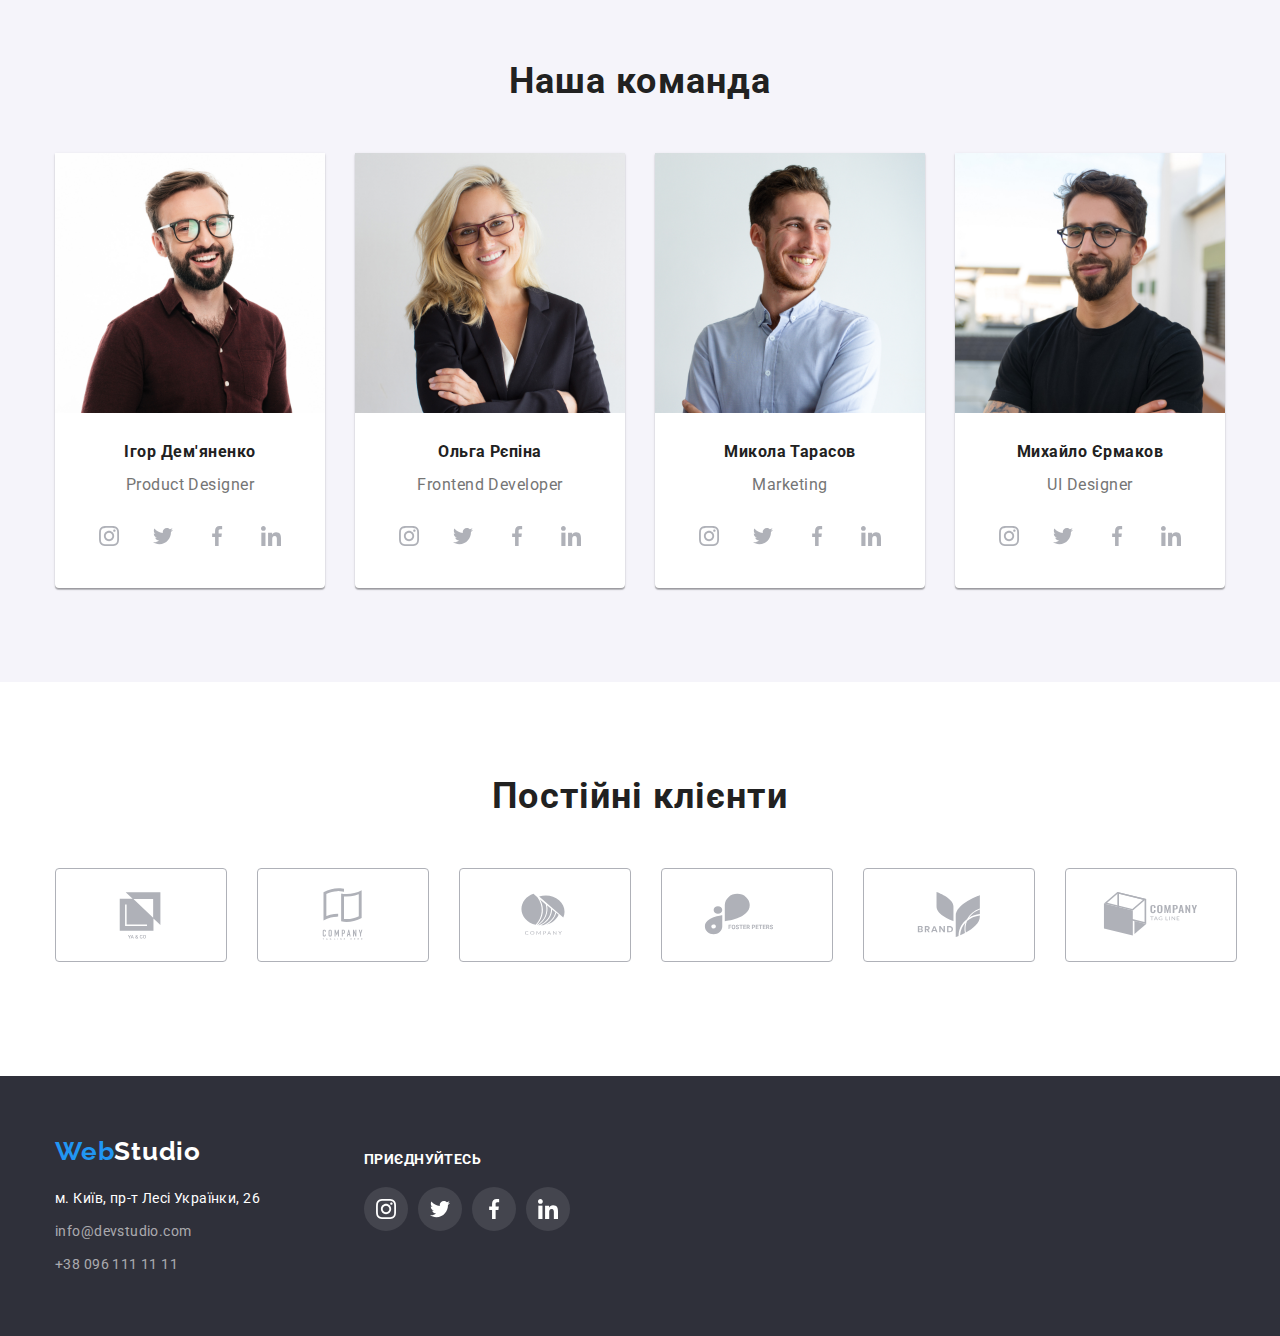
==== commit d8c7157e: "виправлення помилок" ====
--- a/index.html
+++ b/index.html
@@ -69,36 +69,36 @@
           <!-- <h2>Опис контенту</h2> -->
           <ul class="about-us">
             <li >
-              <svg class="icon-section-1"  width="70" height="70" >
+              <div class="svg-bcg"><svg class="icon-section-1"  width="70" height="70" >
                 <use href="./images/symbol-defs.svg#icon-anthena"></use>
-              </svg>
+              </svg></div>
               <h3>УВАГА ДО ДЕТАЛЕЙ</h3>
               <p class="tech-skills">
                 Ідейні міркування, і навіть початок повсякденної роботи з формування позиції.
               </p>
             </li>
             <li  >
-               <svg class="icon-section-1">
+                <div class="svg-bcg"><svg class="icon-section-1"  width="70" height="70">
                 <use href="./images/symbol-defs.svg#icon-clock"></use>
-              </svg>
+              </svg></div>
               <h3>ПУНКТУАЛЬНІСТЬ</h3>
               <p class="tech-skills">
                 Завдання організації, особливо рамки і місце навчання кадрів тягне у себе.
               </p>
             </li>
             <li  >
-               <svg class="icon-section-1">
+                <div class="svg-bcg"><svg class="icon-section-1"  width="70" height="70">
                 <use href="./images/symbol-defs.svg#icon-diagram"></use>
-              </svg>
+              </svg></div>
               <h3>ПЛАНУВАННЯ</h3>
               <p class="tech-skills">
                 Так само консультація з широким активом значною мірою зумовлює.
               </p>
             </li>
             <li >
-               <svg class="icon-section-1">
+                <div class="svg-bcg"><svg class="icon-section-1"  width="70" height="70">
                 <use href="./images/symbol-defs.svg#icon-astronaut"></use>
-              </svg>
+              </svg></div>
               <h3>СУЧАСНІ ТЕХНОЛОГІЇ</h3>
               <p class="tech-skills">
                 Значимість цих проблем настільки очевидна, що реалізація планових завдань.
--- a/css/styles.css
+++ b/css/styles.css
@@ -422,7 +422,7 @@
 
 .person h3 {
   margin-bottom: 10px;
-  margin-top: 30px;
+  /* margin-top: 30px; */
 }
 
 section.about-us ul > li > p {
@@ -703,7 +703,11 @@
 }
 
 .icon-section-1 {
-  display: flex;
+
+}
+
+.svg-bcg{
+    display: flex;
   justify-content: center;
   flex-wrap: wrap;
 width:270px;
@@ -723,13 +727,18 @@
   padding-bottom: 15px;
 } */
 
-.social-links-personal {
+/* .social-links-personal {
   display: flex;
   justify-content: space-between;
   align-items: stretch;
   margin-left: 14px;
   margin-right: 14px;
   padding-top: 15px;
+} */
+
+.person{
+  padding-top: 30px;
+  padding-bottom: 30px;
 }
 
 .social-links-personal-1 {
@@ -738,8 +747,10 @@
   align-items: stretch;
   margin-left: 14px;
   margin-right: 14px;
-  padding-top: 16px;
-  padding-bottom: 30px;
+  margin-top: 16px;
+  
+  /* padding-bottom: 30px; */
+  /* margin-bottom: 30px; */
   padding-left: 0;
   gap: 10px;
   
